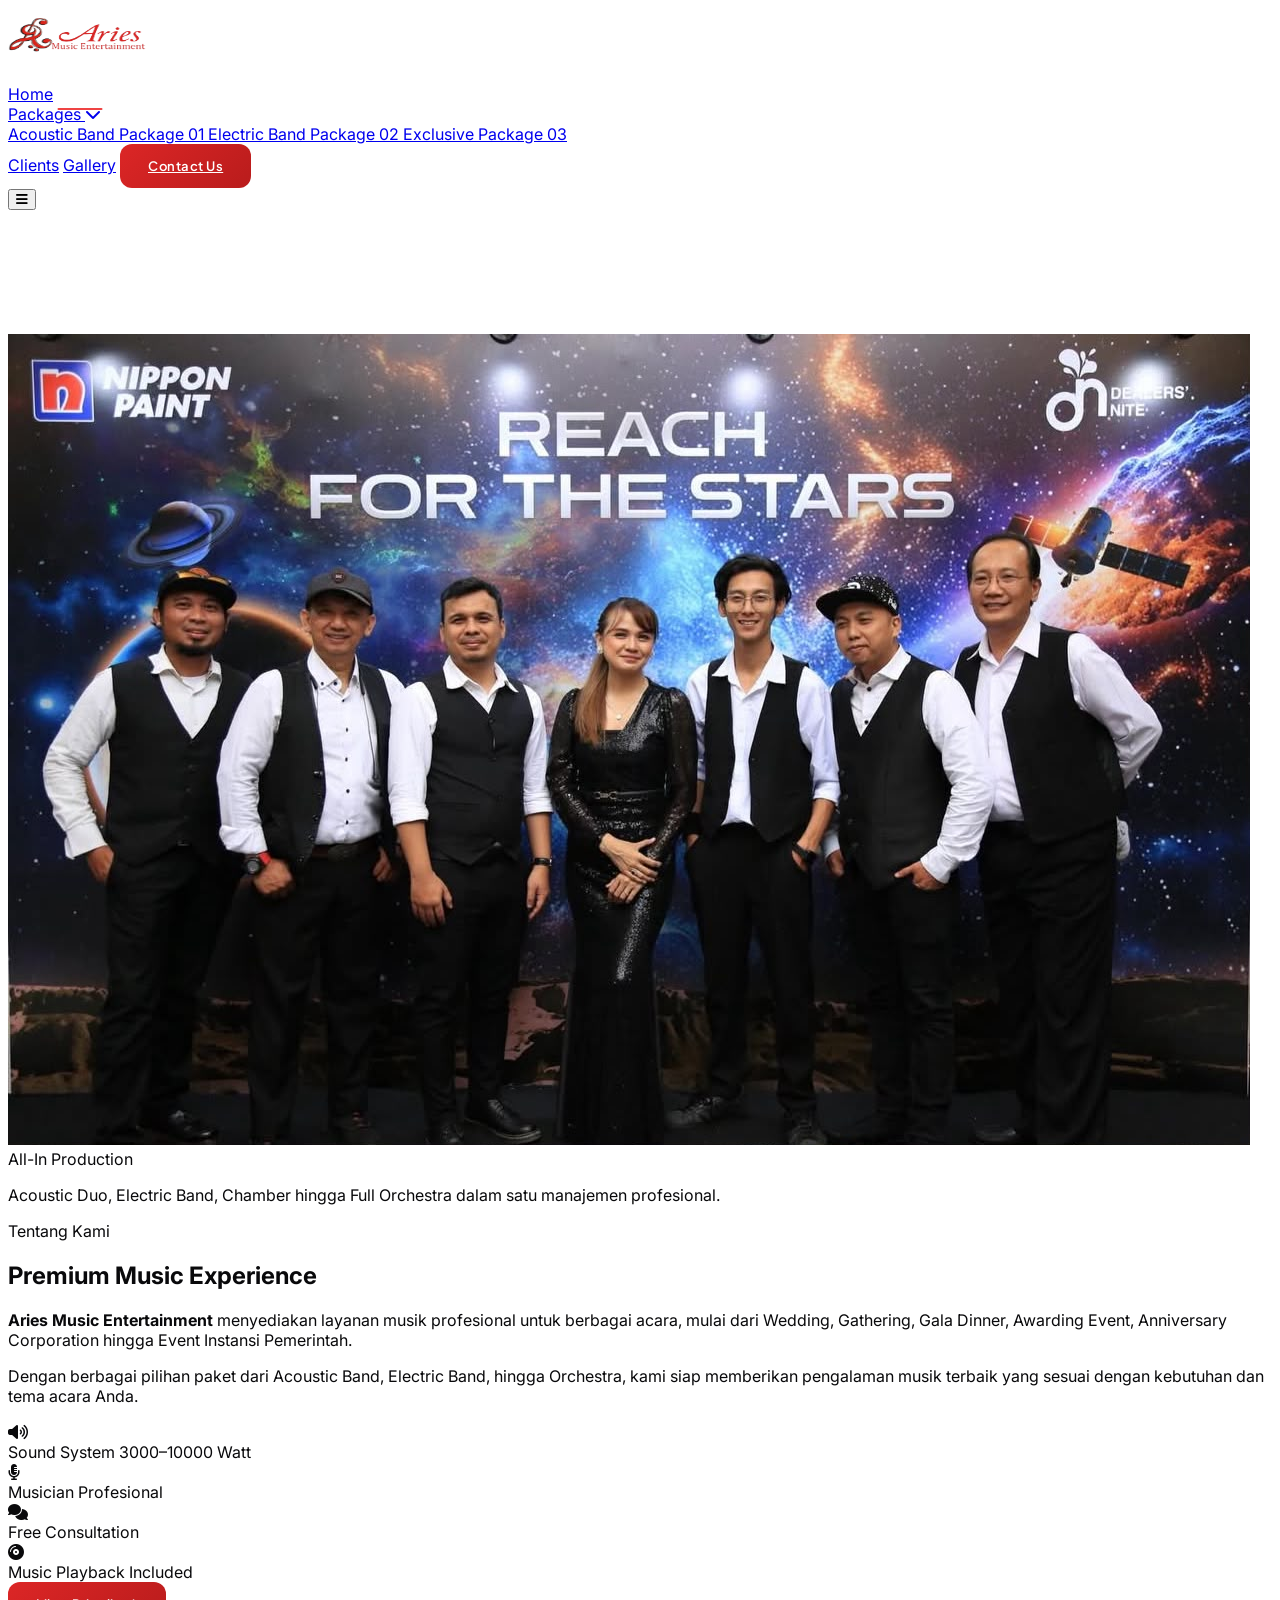
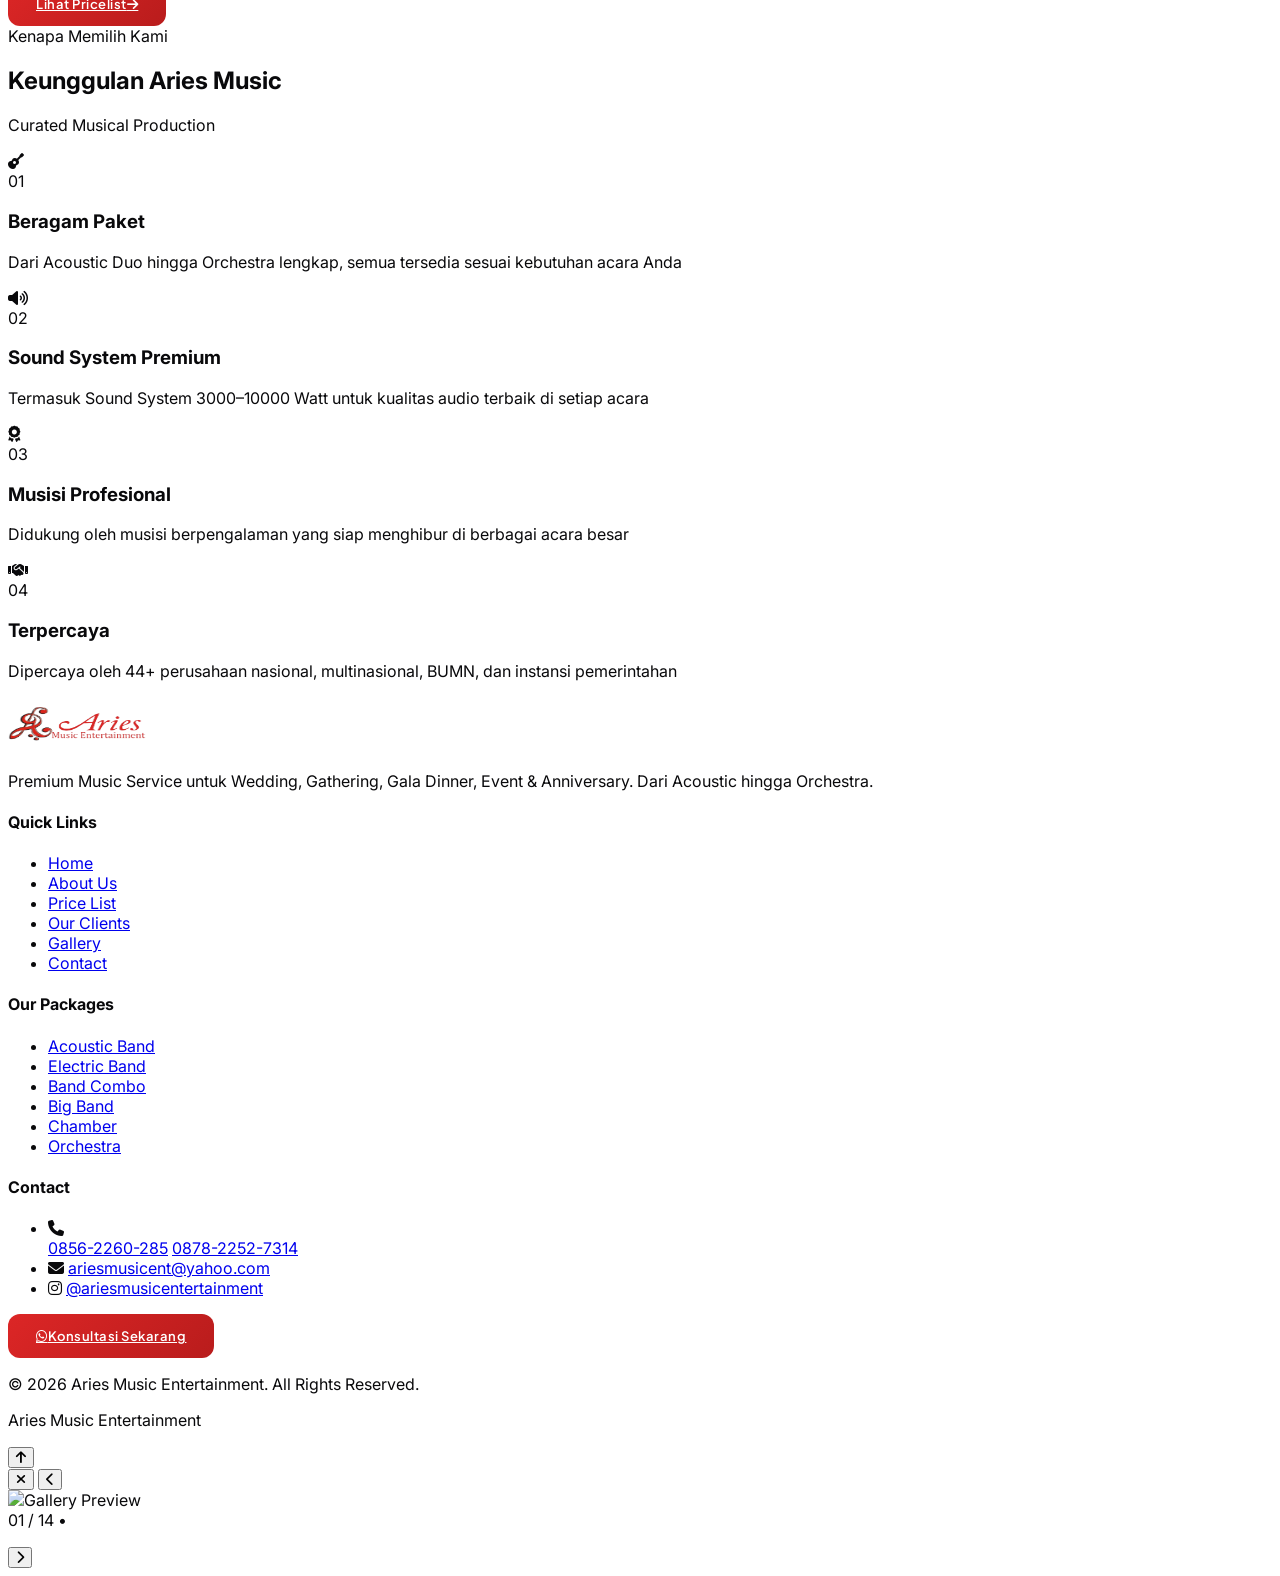
==== about.html @ a1d46d83 "Add files via upload" ====
﻿<!DOCTYPE html>
<html lang="id" class="scroll-smooth">
<head>
  <meta charset="UTF-8">
  <meta name="viewport" content="width=device-width, initial-scale=1.0">
  <title>About Us — Aries Music Entertainment</title>
  <script src="https://cdn.tailwindcss.com"></script>
  <link rel="preconnect" href="https://fonts.googleapis.com">
  <link rel="preconnect" href="https://fonts.gstatic.com" crossorigin>
  <link href="https://fonts.googleapis.com/css2?family=Inter:wght@300;400;500;600;700&family=JetBrains+Mono:wght@400;500;600;700&family=Plus+Jakarta+Sans:wght@500;600;700;800&family=Space+Grotesk:wght@600;700&display=swap" rel="stylesheet">
  <link rel="stylesheet" href="https://cdnjs.cloudflare.com/ajax/libs/font-awesome/6.5.1/css/all.min.css">
  <link rel="stylesheet" href="style.css">
</head>
<body class="selection:bg-crimson selection:text-white">


  <!-- Header / Navbar System -->
  <header id="header" class="fixed top-0 left-0 right-0 z-50 transition-all duration-300 border-b border-white/10 bg-zinc-800/85 lg:bg-obsidian/90 backdrop-blur-xl shadow-lg">
    <div class="max-w-7xl mx-auto px-5 sm:px-8 lg:px-10">
      <div class="flex items-center justify-between py-4">
        <!-- Brand Logo -->
        <a href="index.html" class="flex items-center gap-3 z-50 group">
          <div class="brand-logo-container">
                    <img src="logo.png" alt="Aries Music Entertainment" class="brand-logo-container">
              </div>
          <div>
            <h1 class="font-display text-lg sm:text-xl font-bold text-white leading-none tracking-tight"></h1>
            <p class="font-mono text-[10px] text-zinc-400 tracking-[0.22em] uppercase mt-1"></p>
          </div>
        </a>

        <!-- Desktop Navigation -->
        <nav class="hidden lg:flex items-center gap-8">
          <a href="index.html" class="nav-link text-zinc-300 text-xs uppercase tracking-[0.14em] font-semibold">Home</a>
          <a href="about.html" class="nav-link active text-zinc-300 text-xs uppercase tracking-[0.14em] font-semibold">About</a>
          <div class="relative group py-2">
            <a href="packages.html" class="nav-link text-zinc-300 text-xs uppercase tracking-[0.14em] font-semibold flex items-center gap-1.5">
              Packages <i class="fas fa-chevron-down text-[10px] text-scarlet transition-transform duration-300 group-hover:rotate-180"></i>
            </a>
            <div class="absolute top-full left-0 pt-3 w-64 opacity-0 invisible group-hover:opacity-100 group-hover:visible transition-all duration-200 transform group-hover:translate-y-0 translate-y-2">
              <div class="bg-surface/95 backdrop-blur-xl border border-zinc-800 rounded-2xl p-2 shadow-2xl">
                <a href="packages.html#acoustic" data-nav-tab="acoustic" class="package-dropdown-link flex items-center justify-between px-4 py-3 rounded-xl text-zinc-200 text-xs font-medium hover:bg-crimson hover:text-white transition-colors">
                  <span>Acoustic Band Package</span>
                  <span class="font-mono text-[10px] opacity-60">01</span>
                </a>
                <a href="packages.html#electric" data-nav-tab="electric" class="package-dropdown-link flex items-center justify-between px-4 py-3 rounded-xl text-zinc-200 text-xs font-medium hover:bg-crimson hover:text-white transition-colors">
                  <span>Electric Band Package</span>
                  <span class="font-mono text-[10px] opacity-60">02</span>
                </a>
                <a href="packages.html#exclusive" data-nav-tab="exclusive" class="package-dropdown-link flex items-center justify-between px-4 py-3 rounded-xl text-zinc-200 text-xs font-medium hover:bg-crimson hover:text-white transition-colors">
                  <span>Exclusive Package</span>
                  <span class="font-mono text-[10px] opacity-60">03</span>
                </a>
              </div>
            </div>
          </div>
          <a href="clients.html" class="nav-link text-zinc-300 text-xs uppercase tracking-[0.14em] font-semibold">Clients</a>
          <a href="gallery.html" class="nav-link text-zinc-300 text-xs uppercase tracking-[0.14em] font-semibold">Gallery</a>
          <a href="contact.html" class="btn-crimson !py-2.5 !px-5 !rounded-full text-xs">Contact Us</a>
        </nav>

        <!-- Mobile Menu Toggle -->
        <button id="menuToggle" class="lg:hidden z-50 w-10 h-10 rounded-xl bg-white/[0.06] border border-white/15 flex items-center justify-center text-white text-base hover:border-crimson transition-colors" aria-label="Toggle Menu">
          <i class="fas fa-bars"></i>
        </button>
      </div>
    </div>

  </header>

  <!-- Mobile Drawer Menu (Placed outside header to prevent backdrop-filter fixed containment bug) -->
  <div id="mobileMenu" class="mobile-menu lg:hidden fixed inset-0 bg-zinc-800/90 backdrop-blur-2xl z-40 flex flex-col justify-between p-6 pt-24 pb-8 overflow-y-auto">
    <div class="flex flex-col gap-1.5">
      <a href="index.html" class="mobile-link flex items-center justify-between px-4 py-3.5 rounded-xl text-white hover:bg-zinc-900 text-xl font-display font-bold transition-colors">
        <span>Home</span>
        <span class="font-mono text-xs text-crimson">01</span>
      </a>
      <a href="about.html" class="mobile-link flex items-center justify-between px-4 py-3.5 rounded-xl bg-zinc-900 text-scarlet text-xl font-display font-bold transition-colors">
        <span>About</span>
        <span class="font-mono text-xs text-crimson">02</span>
      </a>
      <div class="flex flex-col">
        <a href="packages.html" class="mobile-link flex items-center justify-between px-4 py-3.5 rounded-xl text-white hover:bg-zinc-900 text-xl font-display font-bold transition-colors">
          <span>Packages</span>
          <span class="font-mono text-xs text-crimson">03</span>
        </a>
        <div class="grid grid-cols-3 gap-1.5 pl-4 pr-2 pt-1 pb-2">
          <a href="packages.html#acoustic" data-nav-tab="acoustic" class="package-dropdown-link mobile-link px-3 py-2 rounded-lg bg-zinc-900/90 border border-zinc-800 text-zinc-300 text-[11px] font-medium text-center hover:border-crimson hover:text-white transition-colors">Acoustic</a>
          <a href="packages.html#electric" data-nav-tab="electric" class="package-dropdown-link mobile-link px-3 py-2 rounded-lg bg-zinc-900/90 border border-zinc-800 text-zinc-300 text-[11px] font-medium text-center hover:border-crimson hover:text-white transition-colors">Electric</a>
          <a href="packages.html#exclusive" data-nav-tab="exclusive" class="package-dropdown-link mobile-link px-3 py-2 rounded-lg bg-zinc-900/90 border border-zinc-800 text-zinc-300 text-[11px] font-medium text-center hover:border-crimson hover:text-white transition-colors">Exclusive</a>
        </div>
      </div>
      <a href="clients.html" class="mobile-link flex items-center justify-between px-4 py-3.5 rounded-xl text-white hover:bg-zinc-900 text-xl font-display font-bold transition-colors">
        <span>Clients</span>
        <span class="font-mono text-xs text-crimson">04</span>
      </a>
      <a href="gallery.html" class="mobile-link flex items-center justify-between px-4 py-3.5 rounded-xl text-white hover:bg-zinc-900 text-xl font-display font-bold transition-colors">
        <span>Gallery</span>
        <span class="font-mono text-xs text-crimson">05</span>
      </a>
      <a href="contact.html" class="mobile-link flex items-center justify-between px-4 py-3.5 rounded-xl text-white hover:bg-zinc-900 text-xl font-display font-bold transition-colors">
        <span>Contact</span>
        <span class="font-mono text-xs text-crimson">06</span>
      </a>
    </div>

    <div class="pt-6 mt-4 border-t border-zinc-800">
      <a href="https://wa.me/628562260285" target="_blank" rel="noopener noreferrer" class="btn-crimson w-full text-xs">
        <i class="fab fa-whatsapp mr-2 text-base"></i> Konsultasi Sekarang
      </a>
    </div>
  </div>

  <!-- About Section: Sleek Contemporary Split Layout -->
  <section id="about" class="pt-32 pb-24 lg:pt-40 lg:pb-32 bg-white">
    <div class="max-w-7xl mx-auto px-5 sm:px-8 lg:px-10">
      <div class="grid lg:grid-cols-12 gap-12 lg:gap-16 items-center">
        <!-- Left Layered Visual Card -->
        <div class="lg:col-span-6 reveal">
          <div class="relative">
            <div class="rounded-3xl overflow-hidden border border-zinc-200 shadow-xl bg-obsidian group">
              <img src="pic (1).jpeg" alt="About Aries Music" class="w-full aspect-[4/4.5] object-cover grayscale contrast-115 group-hover:grayscale-0 group-hover:scale-105 transition-all duration-700">
            </div>

            <!-- Floating Dark Glass Badge -->
            <div class="mt-4 sm:mt-0 sm:absolute sm:-bottom-6 sm:right-6 bg-obsidian/95 backdrop-blur-xl text-white p-5 sm:p-6 rounded-2xl border border-zinc-800 shadow-2xl max-w-xs">
              <div class="flex items-center gap-3 mb-2">
                <span class="w-2.5 h-2.5 rounded-full bg-scarlet"></span>
                <span class="font-mono text-[10px] uppercase tracking-[0.2em] text-zinc-400">All-In Production</span>
              </div>
              <p class="font-heading text-sm font-semibold leading-snug text-zinc-100">
                Acoustic Duo, Electric Band, Chamber hingga Full Orchestra dalam satu manajemen profesional.
              </p>
            </div>
          </div>
        </div>

        <!-- Right Content -->
        <div class="lg:col-span-6 reveal">
          <div class="inline-flex items-center gap-2 rounded-full bg-mist border border-zinc-200 px-3.5 py-1.5 mb-5">
            <span class="w-1.5 h-1.5 rounded-full bg-crimson"></span>
            <span class="font-mono text-[11px] uppercase tracking-[0.2em] text-zinc-700 font-semibold">Tentang Kami</span>
          </div>

          <h2 class="font-display text-4xl sm:text-5xl font-bold text-obsidian tracking-tight leading-[1.08] mb-6">
            Premium <span class="text-crimson">Music Experience</span>
          </h2>

          <p class="text-zinc-700 text-base sm:text-lg leading-relaxed mb-4">
            <strong class="text-obsidian font-semibold">Aries Music Entertainment</strong> menyediakan layanan musik profesional untuk berbagai acara, mulai dari Wedding, Gathering, Gala Dinner, Awarding Event, Anniversary Corporation hingga Event Instansi Pemerintah.
          </p>
          <p class="text-zinc-600 text-sm sm:text-base leading-relaxed mb-8">
            Dengan berbagai pilihan paket dari Acoustic Band, Electric Band, hingga Orchestra, kami siap memberikan pengalaman musik terbaik yang sesuai dengan kebutuhan dan tema acara Anda.
          </p>

          <!-- Modern 2x2 Feature Pills -->
          <div class="grid sm:grid-cols-2 gap-3.5 mb-9">
            <div class="rounded-2xl bg-mist/70 border border-zinc-200/80 p-4 flex items-center gap-3.5">
              <div class="w-9 h-9 rounded-xl bg-obsidian text-white flex items-center justify-center flex-shrink-0">
                <i class="fas fa-volume-high text-xs text-scarlet"></i>
              </div>
              <span class="text-sm font-semibold text-obsidian">Sound System 3000–10000 Watt</span>
            </div>
            <div class="rounded-2xl bg-mist/70 border border-zinc-200/80 p-4 flex items-center gap-3.5">
              <div class="w-9 h-9 rounded-xl bg-obsidian text-white flex items-center justify-center flex-shrink-0">
                <i class="fas fa-microphone-lines text-xs text-scarlet"></i>
              </div>
              <span class="text-sm font-semibold text-obsidian">Musician Profesional</span>
            </div>
            <div class="rounded-2xl bg-mist/70 border border-zinc-200/80 p-4 flex items-center gap-3.5">
              <div class="w-9 h-9 rounded-xl bg-obsidian text-white flex items-center justify-center flex-shrink-0">
                <i class="fas fa-comments text-xs text-scarlet"></i>
              </div>
              <span class="text-sm font-semibold text-obsidian">Free Consultation</span>
            </div>
            <div class="rounded-2xl bg-mist/70 border border-zinc-200/80 p-4 flex items-center gap-3.5">
              <div class="w-9 h-9 rounded-xl bg-obsidian text-white flex items-center justify-center flex-shrink-0">
                <i class="fas fa-compact-disc text-xs text-scarlet"></i>
              </div>
              <span class="text-sm font-semibold text-obsidian">Music Playback Included</span>
            </div>
          </div>

          <a href="packages.html" class="btn-crimson">
            Lihat Pricelist <i class="fas fa-arrow-right ml-2.5 text-xs"></i>
          </a>
        </div>
      </div>
    </div>
  </section>

  <!-- Why Choose Us: Modern Dark Bento Grid -->
  <section class="py-24 lg:py-32 bg-obsidian text-white relative overflow-hidden">
    <div class="max-w-7xl mx-auto px-5 sm:px-8 lg:px-10 relative z-10">
      <div class="flex flex-col md:flex-row md:items-end justify-between mb-14 reveal">
        <div>
          <div class="inline-flex items-center gap-2 rounded-full bg-zinc-900 border border-zinc-800 px-3.5 py-1.5 mb-4">
            <span class="w-1.5 h-1.5 rounded-full bg-scarlet"></span>
            <span class="font-mono text-[11px] uppercase tracking-[0.2em] text-zinc-300">Kenapa Memilih Kami</span>
          </div>
          <h2 class="font-display text-4xl sm:text-5xl font-bold tracking-tight">
            Keunggulan <span class="text-scarlet">Aries Music</span>
          </h2>
        </div>
        <p class="font-mono text-xs text-zinc-400 uppercase tracking-widest mt-4 md:mt-0">
          Curated Musical Production
        </p>
      </div>

      <div class="grid md:grid-cols-2 lg:grid-cols-4 gap-5">
        <div class="rounded-3xl bg-surface border border-zinc-800 p-7 hover:border-crimson/70 transition-all duration-300 group reveal">
          <div class="flex items-center justify-between mb-8">
            <div class="w-12 h-12 rounded-2xl bg-zinc-900 border border-zinc-800 flex items-center justify-center text-scarlet group-hover:bg-crimson group-hover:text-white group-hover:border-crimson transition-colors">
              <i class="fas fa-guitar text-lg"></i>
            </div>
            <span class="font-mono text-xs text-zinc-500">01</span>
          </div>
          <h3 class="font-display text-xl font-bold text-white mb-2.5">Beragam Paket</h3>
          <p class="text-zinc-400 text-sm leading-relaxed">
            Dari Acoustic Duo hingga Orchestra lengkap, semua tersedia sesuai kebutuhan acara Anda
          </p>
        </div>

        <div class="rounded-3xl bg-surface border border-zinc-800 p-7 hover:border-crimson/70 transition-all duration-300 group reveal">
          <div class="flex items-center justify-between mb-8">
            <div class="w-12 h-12 rounded-2xl bg-zinc-900 border border-zinc-800 flex items-center justify-center text-scarlet group-hover:bg-crimson group-hover:text-white group-hover:border-crimson transition-colors">
              <i class="fas fa-volume-up text-lg"></i>
            </div>
            <span class="font-mono text-xs text-zinc-500">02</span>
          </div>
          <h3 class="font-display text-xl font-bold text-white mb-2.5">Sound System Premium</h3>
          <p class="text-zinc-400 text-sm leading-relaxed">
            Termasuk Sound System 3000–10000 Watt untuk kualitas audio terbaik di setiap acara
          </p>
        </div>

        <div class="rounded-3xl bg-surface border border-zinc-800 p-7 hover:border-crimson/70 transition-all duration-300 group reveal">
          <div class="flex items-center justify-between mb-8">
            <div class="w-12 h-12 rounded-2xl bg-zinc-900 border border-zinc-800 flex items-center justify-center text-scarlet group-hover:bg-crimson group-hover:text-white group-hover:border-crimson transition-colors">
              <i class="fas fa-award text-lg"></i>
            </div>
            <span class="font-mono text-xs text-zinc-500">03</span>
          </div>
          <h3 class="font-display text-xl font-bold text-white mb-2.5">Musisi Profesional</h3>
          <p class="text-zinc-400 text-sm leading-relaxed">
            Didukung oleh musisi berpengalaman yang siap menghibur di berbagai acara besar
          </p>
        </div>

        <div class="rounded-3xl bg-surface border border-zinc-800 p-7 hover:border-crimson/70 transition-all duration-300 group reveal">
          <div class="flex items-center justify-between mb-8">
            <div class="w-12 h-12 rounded-2xl bg-zinc-900 border border-zinc-800 flex items-center justify-center text-scarlet group-hover:bg-crimson group-hover:text-white group-hover:border-crimson transition-colors">
              <i class="fas fa-handshake text-lg"></i>
            </div>
            <span class="font-mono text-xs text-zinc-500">04</span>
          </div>
          <h3 class="font-display text-xl font-bold text-white mb-2.5">Terpercaya</h3>
          <p class="text-zinc-400 text-sm leading-relaxed">
            Dipercaya oleh 44+ perusahaan nasional, multinasional, BUMN, dan instansi pemerintahan
          </p>
        </div>
      </div>
    </div>
  </section>


  <!-- Footer -->
  <footer class="bg-obsidian text-white pt-20 pb-10 border-t border-zinc-900">
    <div class="max-w-7xl mx-auto px-5 sm:px-8 lg:px-10">
      <div class="grid md:grid-cols-2 lg:grid-cols-4 gap-10 mb-16">
        <div>
          <div class="flex items-center gap-3 mb-5">
            <div class="brand-logo-container">
              <img src="logo.png" alt="Aries Music Entertainment" class="brand-logo-container">
            </div>
            <div>
              <h3 class="font-display text-xl font-bold leading-none"></h3>
              <p class="font-mono text-[10px] text-zinc-400 tracking-[0.22em] uppercase mt-1"></p>
            </div>
          </div>
          <p class="text-zinc-400 text-sm leading-relaxed">
            Premium Music Service untuk Wedding, Gathering, Gala Dinner, Event &amp; Anniversary. Dari Acoustic hingga Orchestra.
          </p>
        </div>

        <div>
          <h4 class="font-mono text-xs uppercase tracking-[0.18em] text-scarlet mb-5">Quick Links</h4>
          <ul class="space-y-3">
            <li><a href="index.html" class="text-zinc-400 hover:text-white transition-colors text-sm">Home</a></li>
            <li><a href="about.html" class="text-zinc-400 hover:text-white transition-colors text-sm">About Us</a></li>
            <li><a href="packages.html" class="text-zinc-400 hover:text-white transition-colors text-sm">Price List</a></li>
            <li><a href="clients.html" class="text-zinc-400 hover:text-white transition-colors text-sm">Our Clients</a></li>
            <li><a href="gallery.html" class="text-zinc-400 hover:text-white transition-colors text-sm">Gallery</a></li>
            <li><a href="contact.html" class="text-zinc-400 hover:text-white transition-colors text-sm">Contact</a></li>
          </ul>
        </div>

        <div>
          <h4 class="font-mono text-xs uppercase tracking-[0.18em] text-scarlet mb-5">Our Packages</h4>
          <ul class="space-y-3">
            <li><a href="packages.html#acoustic" data-nav-tab="acoustic" class="package-dropdown-link text-zinc-400 hover:text-white transition-colors text-sm">Acoustic Band</a></li>
            <li><a href="packages.html#electric" data-nav-tab="electric" class="package-dropdown-link text-zinc-400 hover:text-white transition-colors text-sm">Electric Band</a></li>
            <li><a href="packages.html#exclusive" data-nav-tab="exclusive" class="package-dropdown-link text-zinc-400 hover:text-white transition-colors text-sm">Band Combo</a></li>
            <li><a href="packages.html#exclusive" data-nav-tab="exclusive" class="package-dropdown-link text-zinc-400 hover:text-white transition-colors text-sm">Big Band</a></li>
            <li><a href="packages.html#exclusive" data-nav-tab="exclusive" class="package-dropdown-link text-zinc-400 hover:text-white transition-colors text-sm">Chamber</a></li>
            <li><a href="packages.html#exclusive" data-nav-tab="exclusive" class="package-dropdown-link text-zinc-400 hover:text-white transition-colors text-sm">Orchestra</a></li>
          </ul>
        </div>

        <div>
          <h4 class="font-mono text-xs uppercase tracking-[0.18em] text-scarlet mb-5">Contact</h4>
          <ul class="space-y-3.5 mb-6">
            <li class="flex items-start gap-3 text-sm text-zinc-400">
              <i class="fas fa-phone text-scarlet mt-1"></i>
              <div>
                <a href="tel:08562260285" class="hover:text-white transition-colors block">0856-2260-285</a>
                <a href="tel:087822527314" class="hover:text-white transition-colors block">0878-2252-7314</a>
              </div>
            </li>
            <li class="flex items-center gap-3 text-sm text-zinc-400">
              <i class="fas fa-envelope text-scarlet"></i>
              <a href="mailto:ariesmusicent@yahoo.com" class="hover:text-white transition-colors">ariesmusicent@yahoo.com</a>
            </li>
            <li class="flex items-center gap-3 text-sm text-zinc-400">
              <i class="fab fa-instagram text-scarlet"></i>
              <a href="https://www.instagram.com/ariesmusicentertainment" target="_blank" rel="noopener noreferrer" class="hover:text-white transition-colors">@ariesmusicentertainment</a>
            </li>
          </ul>
          <a href="https://wa.me/628562260285" target="_blank" rel="noopener noreferrer" class="btn-crimson !py-2.5 !px-5">
            <i class="fab fa-whatsapp mr-2"></i> Konsultasi Sekarang
          </a>
        </div>
      </div>

      <div class="pt-8 border-t border-zinc-900 flex flex-col md:flex-row justify-between items-center gap-4 text-zinc-500 text-xs font-mono">
        <p>© 2026 Aries Music Entertainment. All Rights Reserved.</p>
        <p>Aries Music Entertainment</p>
      </div>
    </div>
  </footer>

  <!-- Back to Top -->
  <button id="backToTop" class="fixed bottom-24 right-6 w-11 h-11 rounded-full bg-white text-obsidian border border-zinc-200 shadow-lg opacity-0 invisible transition-all duration-300 hover:bg-crimson hover:text-white hover:border-crimson z-40" aria-label="Back to Top">
    <i class="fas fa-arrow-up text-xs"></i>
  </button>

  <!-- Gallery Lightbox Modal with Prev/Next Navigation -->
  <div id="lightboxModal" class="fixed inset-0 bg-obsidian/95 z-[100] hidden items-center justify-center p-4 md:p-10 backdrop-blur-xl">
    <button id="closeLightbox" class="absolute top-6 right-6 w-11 h-11 rounded-full bg-zinc-900 border border-zinc-800 text-white hover:bg-crimson hover:border-crimson transition-colors flex items-center justify-center text-base" aria-label="Close Gallery">
      <i class="fas fa-times"></i>
    </button>

    <button id="prevLightbox" class="absolute left-4 md:left-8 top-1/2 -translate-y-1/2 w-11 h-11 rounded-full bg-zinc-900/90 border border-zinc-800 text-white hover:bg-crimson hover:border-crimson transition-colors flex items-center justify-center text-sm" aria-label="Previous Image">
      <i class="fas fa-chevron-left"></i>
    </button>

    <div class="max-w-5xl w-full px-8">
      <img id="lightboxImg" src="" alt="Gallery Preview" class="w-full max-h-[78vh] object-contain mx-auto rounded-2xl border border-zinc-800">
      <div class="flex items-center justify-center gap-4 mt-4">
        <span id="lightboxCounter" class="font-mono text-xs text-scarlet">01 / 14</span>
        <span class="text-zinc-700">•</span>
        <p id="lightboxCaption" class="font-mono text-xs uppercase tracking-[0.18em] text-zinc-300"></p>
      </div>
    </div>

    <button id="nextLightbox" class="absolute right-4 md:right-8 top-1/2 -translate-y-1/2 w-11 h-11 rounded-full bg-zinc-900/90 border border-zinc-800 text-white hover:bg-crimson hover:border-crimson transition-colors flex items-center justify-center text-sm" aria-label="Next Image">
      <i class="fas fa-chevron-right"></i>
    </button>
  </div>

  <script src="script.js"></script>
</body>
</html>
---- style.css ----
* {
  box-sizing: border-box;
}

body {
  font-family: 'Inter', sans-serif;
  background-color: #FFFFFF;
  color: #09090B;
  overflow-x: hidden;
  -webkit-font-smoothing: antialiased;
}

/* Custom Scrollbar */
::-webkit-scrollbar {
  width: 6px;
}
::-webkit-scrollbar-track {
  background: #09090B;
}
::-webkit-scrollbar-thumb {
  background: #DC2626;
  border-radius: 9999px;
}
::-webkit-scrollbar-thumb:hover {
  background: #EF4444;
}

/* Reveal Animations */
.reveal {
  opacity: 0;
  transform: translateY(24px);
  transition: opacity 0.75s cubic-bezier(0.16, 1, 0.3, 1), transform 0.75s cubic-bezier(0.16, 1, 0.3, 1);
}
.reveal.active {
  opacity: 1;
  transform: translateY(0);
}

@keyframes fadeSlideUp {
  from {
    opacity: 0;
    transform: translateY(26px);
  }
  to {
    opacity: 1;
    transform: translateY(0);
  }
}
.animate-hero {
  opacity: 0;
  animation: fadeSlideUp 0.8s cubic-bezier(0.16, 1, 0.3, 1) forwards;
}

/* Equalizer Audio Visualizer Bars */
@keyframes eqPulse {
  0%, 100% { transform: scaleY(0.25); }
  50% { transform: scaleY(1); }
}
.eq-bar {
  width: 3px;
  height: 16px;
  background-color: #EF4444;
  border-radius: 9999px;
  transform-origin: bottom;
  animation: eqPulse 1.1s ease-in-out infinite;
}
.brand-logo-container { position: relative; display: flex; align-items: center; width: 140px; height: 55px; transition: all 0.4s ease; }
.footer-logo { height: 80px; }
.eq-bar:nth-child(2) { animation-delay: 0.2s; height: 22px; }
.eq-bar:nth-child(3) { animation-delay: 0.45s; height: 14px; }
.eq-bar:nth-child(4) { animation-delay: 0.15s; height: 20px; }
.eq-bar:nth-child(5) { animation-delay: 0.35s; height: 12px; }

/* Seamless Marquee */
@keyframes marqueeScroll {
  0% { transform: translateX(0%); }
  100% { transform: translateX(-50%); }
}
.animate-marquee {
  display: flex;
  width: max-content;
  animation: marqueeScroll 42s linear infinite;
}
.animate-marquee:hover {
  animation-play-state: paused;
}

/* Modern Glossy Scan Buttons */
.btn-crimson {
  position: relative;
  display: inline-flex;
  align-items: center;
  justify-content: center;
  background: linear-gradient(135deg, #DC2626 0%, #B91C1C 100%);
  color: #FFFFFF;
  font-family: 'Plus Jakarta Sans', sans-serif;
  font-weight: 600;
  font-size: 0.8125rem;
  letter-spacing: 0.04em;
  padding: 0.875rem 1.75rem;
  border-radius: 0.75rem;
  overflow: hidden;
  transition: transform 0.3s cubic-bezier(0.16, 1, 0.3, 1), box-shadow 0.3s ease;
}
.btn-crimson::after {
  content: '';
  position: absolute;
  top: 0;
  left: -120%;
  width: 60%;
  height: 100%;
  background: linear-gradient(90deg, transparent, rgba(255, 255, 255, 0.32), transparent);
  transform: skewX(-25deg);
  transition: left 0.6s cubic-bezier(0.16, 1, 0.3, 1);
}
.btn-crimson:hover::after {
  left: 160%;
}
.btn-crimson:hover {
  transform: translateY(-2px);
  box-shadow: 0 14px 30px -8px rgba(220, 38, 38, 0.55);
}

.btn-outline-modern {
  position: relative;
  display: inline-flex;
  align-items: center;
  justify-content: center;
  background-color: #FFFFFF;
  color: #09090B;
  font-family: 'Plus Jakarta Sans', sans-serif;
  font-weight: 600;
  font-size: 0.8125rem;
  letter-spacing: 0.03em;
  padding: 0.825rem 1.5rem;
  border: 1px solid #E4E4E7;
  border-radius: 0.75rem;
  transition: all 0.3s cubic-bezier(0.16, 1, 0.3, 1);
}
.btn-outline-modern:hover {
  background-color: #09090B;
  color: #FFFFFF;
  border-color: #09090B;
  transform: translateY(-2px);
}

.btn-glass-light {
  display: inline-flex;
  align-items: center;
  justify-content: center;
  background: rgba(255, 255, 255, 0.06);
  backdrop-filter: blur(12px);
  color: #FFFFFF;
  font-family: 'Plus Jakarta Sans', sans-serif;
  font-weight: 600;
  font-size: 0.8125rem;
  letter-spacing: 0.04em;
  padding: 0.875rem 1.75rem;
  border: 1px solid rgba(255, 255, 255, 0.16);
  border-radius: 0.75rem;
  transition: all 0.3s cubic-bezier(0.16, 1, 0.3, 1);
}
.btn-glass-light:hover {
  background: #FFFFFF;
  color: #09090B;
  border-color: #FFFFFF;
  transform: translateY(-2px);
}

/* Navbar Link Indicator */
.nav-link {
  position: relative;
  transition: color 0.25s ease;
}
.nav-link::after {
  content: '';
  position: absolute;
  bottom: -6px;
  left: 50%;
  transform: translateX(-50%);
  width: 0;
  height: 2px;
  border-radius: 9999px;
  background-color: #EF4444;
  transition: width 0.3s cubic-bezier(0.16, 1, 0.3, 1);
}
.nav-link:hover::after,
.nav-link.active::after {
  width: 100%;
}
.nav-link:hover,
.nav-link.active {
  color: #FFFFFF !important;
}

/* Mobile Drawer */
.mobile-menu {
  transform: translateX(100%);
  visibility: hidden;
  pointer-events: none;
  background-color: rgba(39, 39, 42, 0.88);
  -webkit-backdrop-filter: blur(20px);
  backdrop-filter: blur(20px);
  transition: transform 0.4s cubic-bezier(0.16, 1, 0.3, 1), visibility 0.4s;
}
.mobile-menu.open {
  transform: translateX(0);
  visibility: visible;
  pointer-events: auto;
}

/* Modern Segmented Pill Tabs */
.tab-btn {
  padding: 0.75rem 1.5rem;
  font-family: 'Plus Jakarta Sans', sans-serif;
  font-size: 0.8125rem;
  font-weight: 600;
  border-radius: 9999px;
  color: #52525B;
  background: transparent;
  transition: all 0.3s cubic-bezier(0.16, 1, 0.3, 1);
  cursor: pointer;
}
.tab-btn:hover:not(.active) {
  color: #09090B;
}
.tab-btn.active {
  background: #09090B;
  color: #FFFFFF;
  box-shadow: 0 8px 20px -4px rgba(9, 9, 11, 0.28);
}

.tab-content {
  display: none;
}
.tab-content.active {
  display: block;
  animation: fadeSlideUp 0.5s cubic-bezier(0.16, 1, 0.3, 1) forwards;
}

/* Modern Card Hover */
.package-card {
  transition: transform 0.35s cubic-bezier(0.16, 1, 0.3, 1), box-shadow 0.35s ease, border-color 0.3s ease;
}
.package-card:hover {
  transform: translateY(-6px);
  box-shadow: 0 24px 48px -14px rgba(9, 9, 11, 0.14);
  border-color: #DC2626;
}

/* Client Filter Pills */
.client-filter-btn {
  padding: 0.5rem 1.1rem;
  font-size: 0.75rem;
  font-weight: 600;
  border-radius: 9999px;
  border: 1px solid #E4E4E7;
  background: #FFFFFF;
  color: #52525B;
  transition: all 0.25s ease;
  cursor: pointer;
}
.client-filter-btn:hover:not(.active) {
  border-color: #09090B;
  color: #09090B;
}
.client-filter-btn.active {
  background: #09090B;
  color: #FFFFFF;
  border-color: #09090B;
}

/* Floating WhatsApp Pill */
.wa-float {
  position: fixed;
  bottom: 24px;
  right: 24px;
  height: 52px;
  padding: 0 18px;
  background: #09090B;
  border: 1px solid rgba(255, 255, 255, 0.14);
  color: #FFFFFF;
  border-radius: 9999px;
  display: flex;
  align-items: center;
  gap: 10px;
  z-index: 990;
  box-shadow: 0 14px 32px rgba(0, 0, 0, 0.35);
  transition: all 0.35s cubic-bezier(0.16, 1, 0.3, 1);
}
.wa-float:hover {
  background: #DC2626;
  border-color: #DC2626;
  transform: translateY(-3px);
}
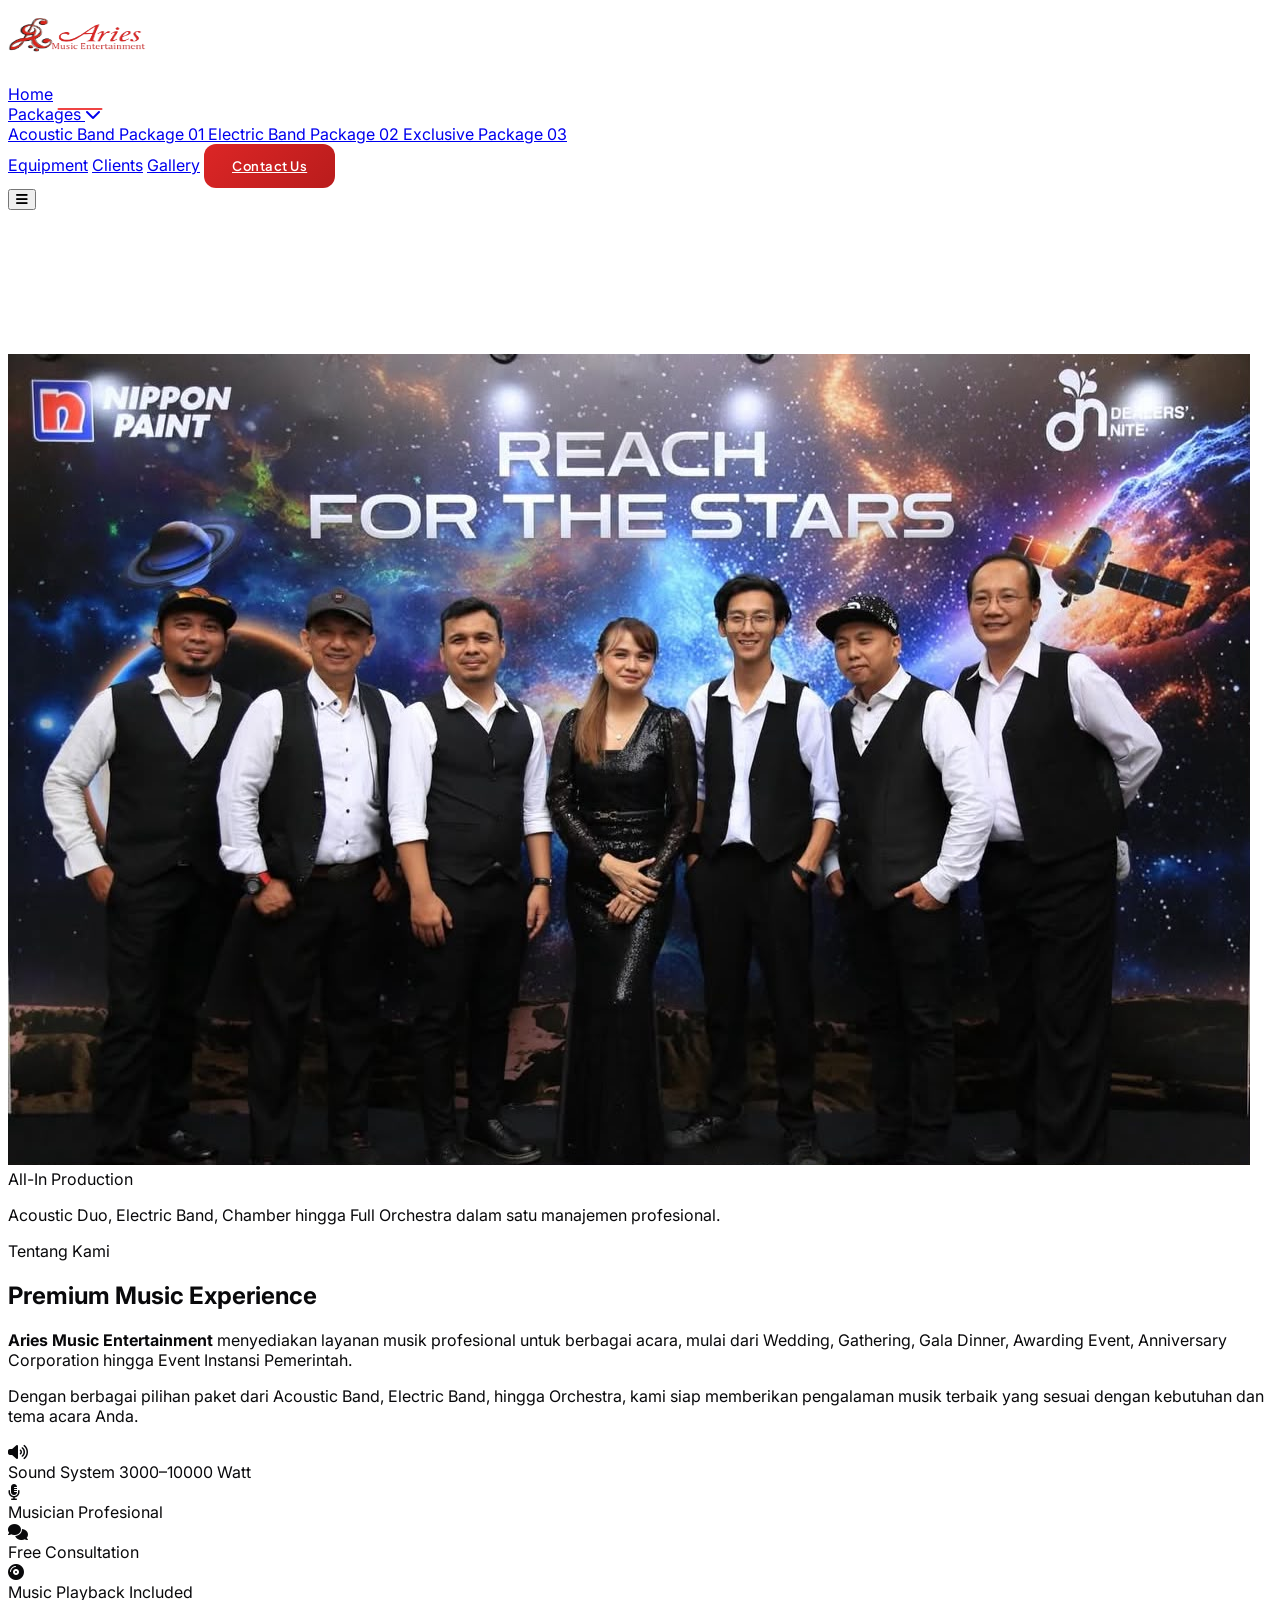
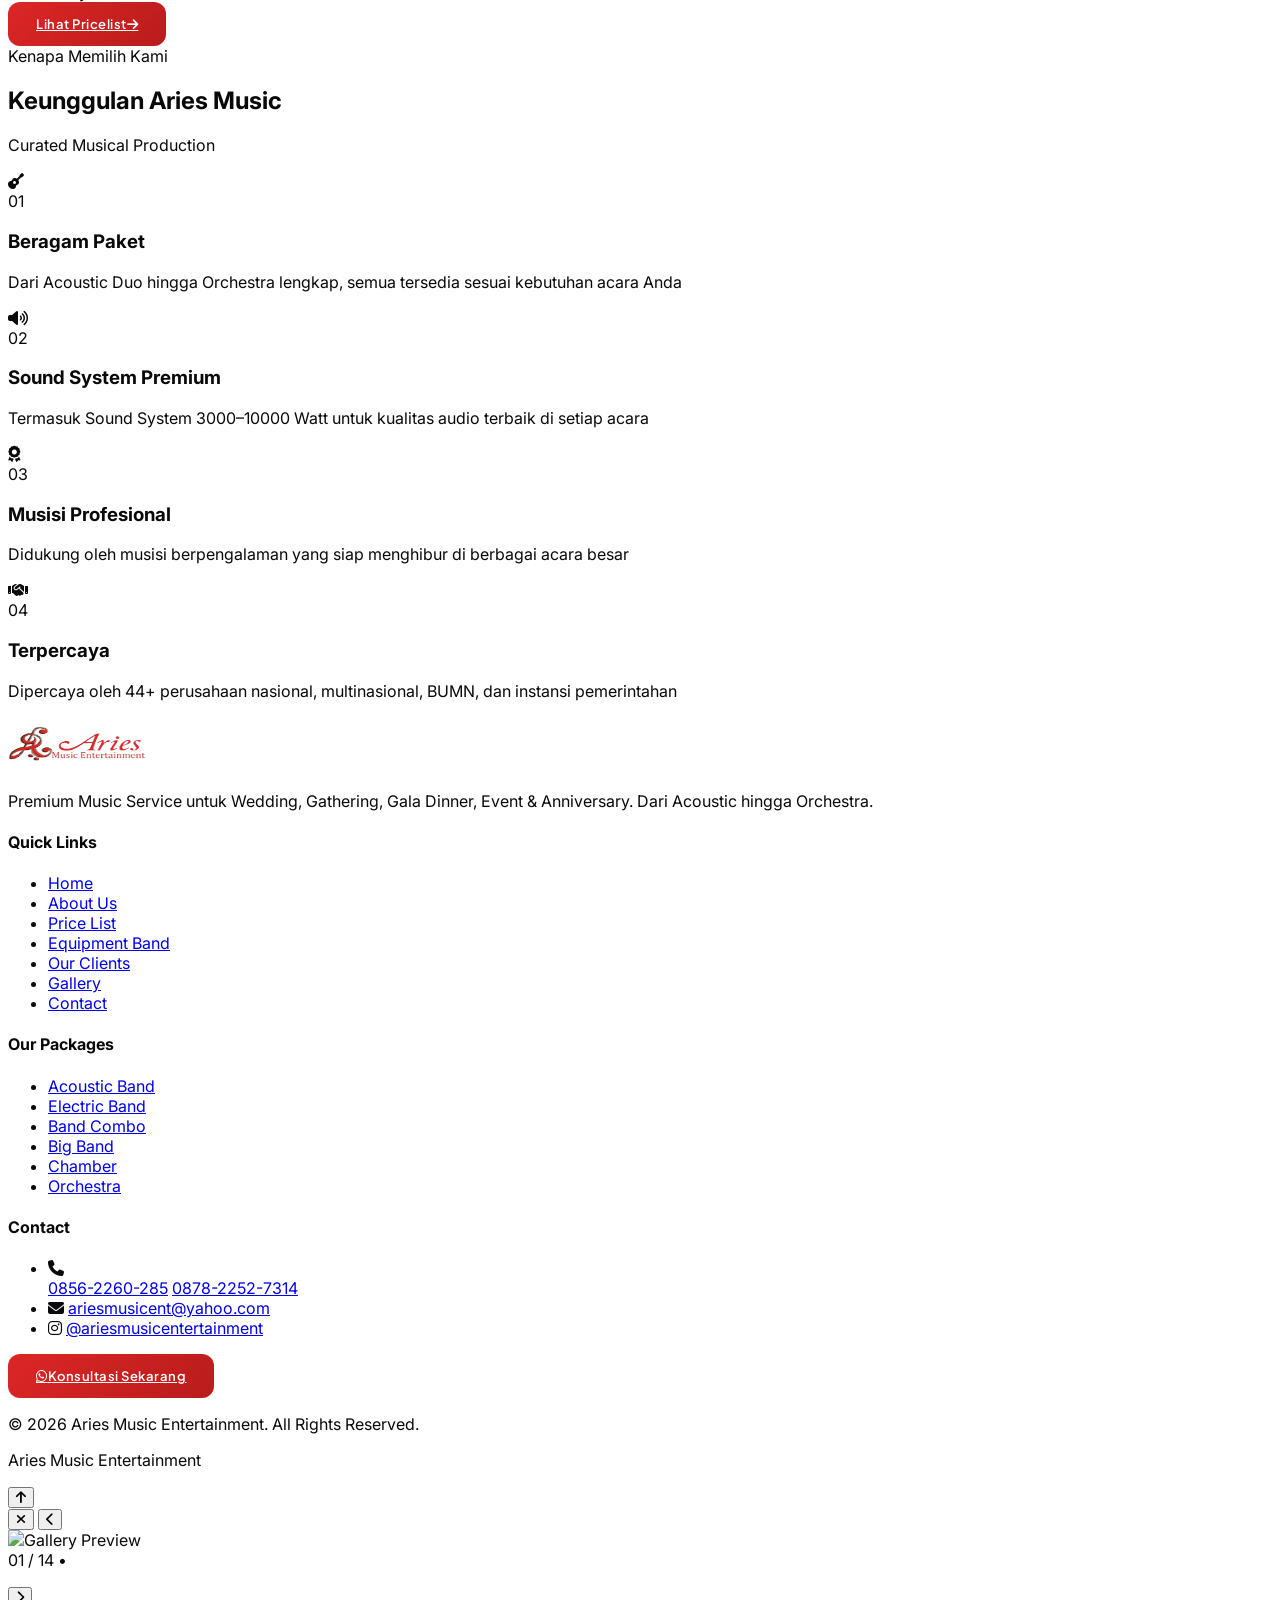
==== commit e9a9b1c0: "Add files via upload" ====
--- a/about.html
+++ b/about.html
@@ -54,6 +54,7 @@
               </div>
             </div>
           </div>
+          <a href="equipment.html" class="nav-link text-zinc-300 text-xs uppercase tracking-[0.14em] font-semibold">Equipment</a>
           <a href="clients.html" class="nav-link text-zinc-300 text-xs uppercase tracking-[0.14em] font-semibold">Clients</a>
           <a href="gallery.html" class="nav-link text-zinc-300 text-xs uppercase tracking-[0.14em] font-semibold">Gallery</a>
           <a href="contact.html" class="btn-crimson !py-2.5 !px-5 !rounded-full text-xs">Contact Us</a>
@@ -68,47 +69,61 @@
 
   </header>
 
-  <!-- Mobile Drawer Menu (Placed outside header to prevent backdrop-filter fixed containment bug) -->
-  <div id="mobileMenu" class="mobile-menu lg:hidden fixed inset-0 bg-zinc-800/90 backdrop-blur-2xl z-40 flex flex-col justify-between p-6 pt-24 pb-8 overflow-y-auto">
-    <div class="flex flex-col gap-1.5">
-      <a href="index.html" class="mobile-link flex items-center justify-between px-4 py-3.5 rounded-xl text-white hover:bg-zinc-900 text-xl font-display font-bold transition-colors">
-        <span>Home</span>
-        <span class="font-mono text-xs text-crimson">01</span>
-      </a>
-      <a href="about.html" class="mobile-link flex items-center justify-between px-4 py-3.5 rounded-xl bg-zinc-900 text-scarlet text-xl font-display font-bold transition-colors">
-        <span>About</span>
-        <span class="font-mono text-xs text-crimson">02</span>
-      </a>
-      <div class="flex flex-col">
-        <a href="packages.html" class="mobile-link flex items-center justify-between px-4 py-3.5 rounded-xl text-white hover:bg-zinc-900 text-xl font-display font-bold transition-colors">
-          <span>Packages</span>
-          <span class="font-mono text-xs text-crimson">03</span>
-        </a>
-        <div class="grid grid-cols-3 gap-1.5 pl-4 pr-2 pt-1 pb-2">
-          <a href="packages.html#acoustic" data-nav-tab="acoustic" class="package-dropdown-link mobile-link px-3 py-2 rounded-lg bg-zinc-900/90 border border-zinc-800 text-zinc-300 text-[11px] font-medium text-center hover:border-crimson hover:text-white transition-colors">Acoustic</a>
-          <a href="packages.html#electric" data-nav-tab="electric" class="package-dropdown-link mobile-link px-3 py-2 rounded-lg bg-zinc-900/90 border border-zinc-800 text-zinc-300 text-[11px] font-medium text-center hover:border-crimson hover:text-white transition-colors">Electric</a>
-          <a href="packages.html#exclusive" data-nav-tab="exclusive" class="package-dropdown-link mobile-link px-3 py-2 rounded-lg bg-zinc-900/90 border border-zinc-800 text-zinc-300 text-[11px] font-medium text-center hover:border-crimson hover:text-white transition-colors">Exclusive</a>
-        </div>
-      </div>
-      <a href="clients.html" class="mobile-link flex items-center justify-between px-4 py-3.5 rounded-xl text-white hover:bg-zinc-900 text-xl font-display font-bold transition-colors">
-        <span>Clients</span>
-        <span class="font-mono text-xs text-crimson">04</span>
-      </a>
-      <a href="gallery.html" class="mobile-link flex items-center justify-between px-4 py-3.5 rounded-xl text-white hover:bg-zinc-900 text-xl font-display font-bold transition-colors">
-        <span>Gallery</span>
-        <span class="font-mono text-xs text-crimson">05</span>
-      </a>
-      <a href="contact.html" class="mobile-link flex items-center justify-between px-4 py-3.5 rounded-xl text-white hover:bg-zinc-900 text-xl font-display font-bold transition-colors">
-        <span>Contact</span>
-        <span class="font-mono text-xs text-crimson">06</span>
-      </a>
-    </div>
-
-    <div class="pt-6 mt-4 border-t border-zinc-800">
-      <a href="https://wa.me/628562260285" target="_blank" rel="noopener noreferrer" class="btn-crimson w-full text-xs">
-        <i class="fab fa-whatsapp mr-2 text-base"></i> Konsultasi Sekarang
-      </a>
-    </div>
+  <!-- Mobile Drawer Menu -->
+  <div id="mobileMenu" class="mobile-menu lg:hidden fixed inset-0 bg-zinc-800/90 backdrop-blur-2xl z-40 flex flex-col justify-between px-5 pt-24 pb-7 overflow-y-auto">
+    <div class="flex flex-col gap-2">
+      <a href="index.html" class="mobile-link flex items-center justify-between px-4 py-3 rounded-xl border bg-zinc-900/40 border-white/5 text-white hover:bg-zinc-900/80 hover:border-white/15 text-base font-display font-bold transition-all">
+        <span class="flex items-center gap-3"><i class="fas fa-house text-xs text-scarlet w-4 text-center"></i>Home</span>
+        <span class="font-mono text-[11px] text-zinc-400">01</span>
+      </a>
+
+      <a href="about.html" class="mobile-link flex items-center justify-between px-4 py-3 rounded-xl border bg-zinc-900/90 border-crimson/50 text-scarlet text-base font-display font-bold transition-all">
+        <span class="flex items-center gap-3"><i class="fas fa-award text-xs text-scarlet w-4 text-center"></i>About</span>
+        <span class="font-mono text-[11px] text-zinc-400">02</span>
+      </a>
+
+      <div class="rounded-xl border bg-zinc-900/40 border-white/5 text-white hover:bg-zinc-900/80 hover:border-white/15 p-1.5 transition-all">
+        <a href="packages.html" class="mobile-link flex items-center justify-between px-2.5 py-2 rounded-lg text-base font-display font-bold">
+          <span class="flex items-center gap-3"><i class="fas fa-guitar text-xs text-scarlet w-4 text-center"></i>Packages</span>
+          <span class="font-mono text-[11px] text-zinc-400">03</span>
+        </a>
+        <div class="grid grid-cols-3 gap-1.5 px-1.5 pt-1.5 pb-1">
+          <a href="packages.html#acoustic" data-nav-tab="acoustic" class="package-dropdown-link mobile-link px-2.5 py-2 rounded-lg bg-obsidian/80 border border-white/10 text-zinc-200 text-[11px] font-medium text-center hover:border-crimson hover:text-white transition-colors">Acoustic</a>
+          <a href="packages.html#electric" data-nav-tab="electric" class="package-dropdown-link mobile-link px-2.5 py-2 rounded-lg bg-obsidian/80 border border-white/10 text-zinc-200 text-[11px] font-medium text-center hover:border-crimson hover:text-white transition-colors">Electric</a>
+          <a href="packages.html#exclusive" data-nav-tab="exclusive" class="package-dropdown-link mobile-link px-2.5 py-2 rounded-lg bg-obsidian/80 border border-white/10 text-zinc-200 text-[11px] font-medium text-center hover:border-crimson hover:text-white transition-colors">Exclusive</a>
+        </div>
+      </div>
+
+      <a href="equipment.html" class="mobile-link flex items-center justify-between px-4 py-3 rounded-xl border bg-zinc-900/40 border-white/5 text-white hover:bg-zinc-900/80 hover:border-white/15 text-base font-display font-bold transition-all">
+        <span class="flex items-center gap-3"><i class="fas fa-sliders text-xs text-scarlet w-4 text-center"></i>Equipment</span>
+        <span class="font-mono text-[11px] text-zinc-400">04</span>
+      </a>
+
+      <a href="clients.html" class="mobile-link flex items-center justify-between px-4 py-3 rounded-xl border bg-zinc-900/40 border-white/5 text-white hover:bg-zinc-900/80 hover:border-white/15 text-base font-display font-bold transition-all">
+        <span class="flex items-center gap-3"><i class="fas fa-building text-xs text-scarlet w-4 text-center"></i>Clients</span>
+        <span class="font-mono text-[11px] text-zinc-400">05</span>
+      </a>
+
+      <a href="gallery.html" class="mobile-link flex items-center justify-between px-4 py-3 rounded-xl border bg-zinc-900/40 border-white/5 text-white hover:bg-zinc-900/80 hover:border-white/15 text-base font-display font-bold transition-all">
+        <span class="flex items-center gap-3"><i class="fas fa-camera-retro text-xs text-scarlet w-4 text-center"></i>Gallery</span>
+        <span class="font-mono text-[11px] text-zinc-400">06</span>
+      </a>
+
+      <a href="contact.html" class="mobile-link flex items-center justify-between px-4 py-3 rounded-xl border bg-zinc-900/40 border-white/5 text-white hover:bg-zinc-900/80 hover:border-white/15 text-base font-display font-bold transition-all">
+        <span class="flex items-center gap-3"><i class="fas fa-envelope text-xs text-scarlet w-4 text-center"></i>Contact</span>
+        <span class="font-mono text-[11px] text-zinc-400">07</span>
+      </a>
+    </div>
+
+    <div class="pt-5 mt-4 border-t border-white/10 flex flex-col gap-3">
+      <a href="https://wa.me/628562260285" target="_blank" rel="noopener noreferrer" class="btn-crimson w-full text-xs !py-3">
+        <i class="fab fa-whatsapp mr-2 text-base"></i> Konsultasi Sekarang
+      </a>
+      <div class="flex items-center justify-between text-[11px] font-mono text-zinc-400 px-1">
+        <span>0856-2260-285</span>
+        <span>@ariesmusicentertainment</span>
+      </div>
+    </div>
   </div>
 
   <!-- About Section: Sleek Contemporary Split Layout -->
@@ -289,6 +304,7 @@
             <li><a href="index.html" class="text-zinc-400 hover:text-white transition-colors text-sm">Home</a></li>
             <li><a href="about.html" class="text-zinc-400 hover:text-white transition-colors text-sm">About Us</a></li>
             <li><a href="packages.html" class="text-zinc-400 hover:text-white transition-colors text-sm">Price List</a></li>
+            <li><a href="equipment.html" class="text-zinc-400 hover:text-white transition-colors text-sm">Equipment Band</a></li>
             <li><a href="clients.html" class="text-zinc-400 hover:text-white transition-colors text-sm">Our Clients</a></li>
             <li><a href="gallery.html" class="text-zinc-400 hover:text-white transition-colors text-sm">Gallery</a></li>
             <li><a href="contact.html" class="text-zinc-400 hover:text-white transition-colors text-sm">Contact</a></li>
